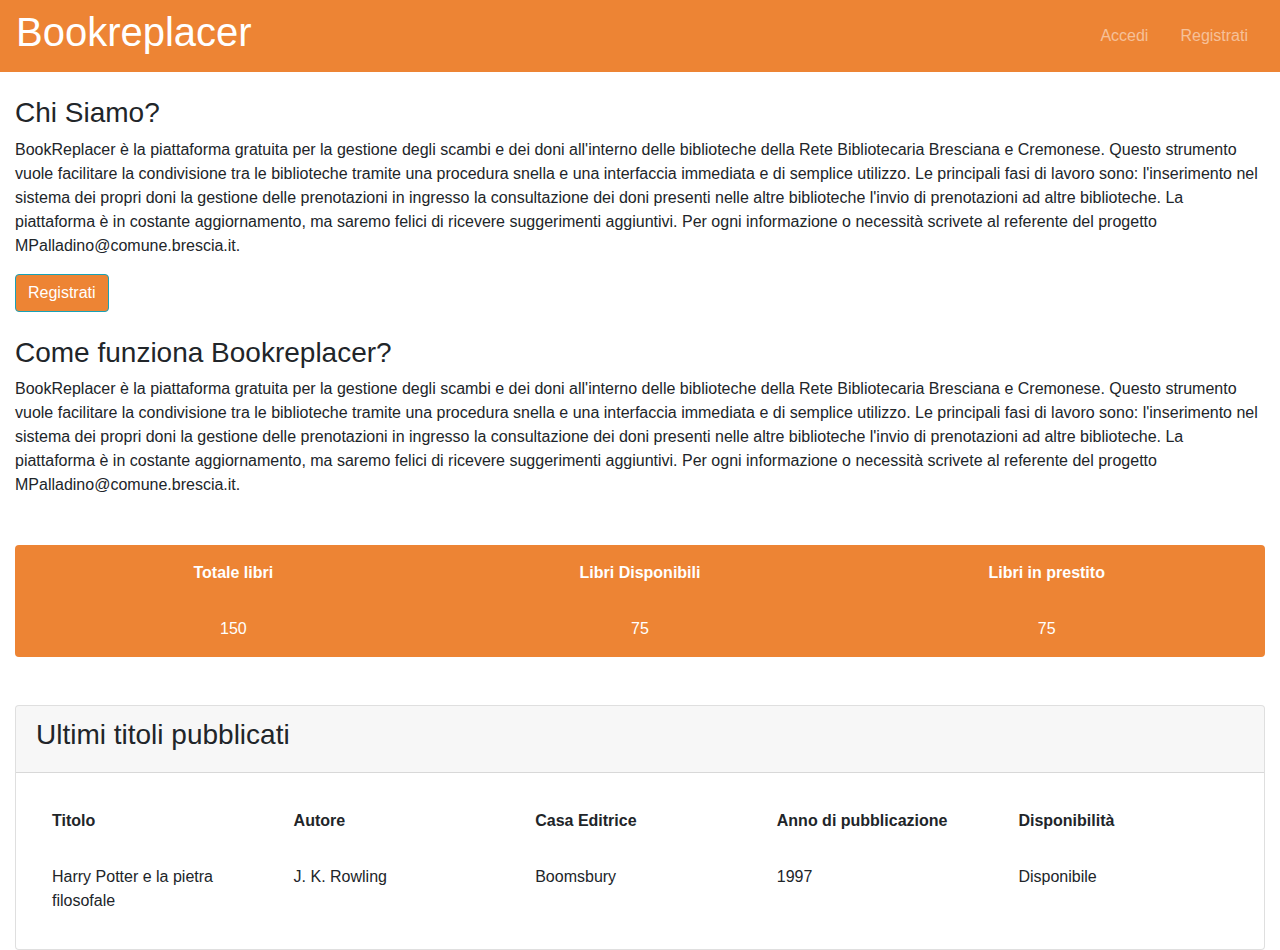
==== index.html @ 0bbeb37c "Versione base" ====
<!DOCTYPE html>
<html lang="en">
<head>
    <meta charset="UTF-8">
    <meta http-equiv="X-UA-Compatible" content="IE=edge">
    <meta name="viewport" content="width=device-width, initial-scale=1.0">
    <link rel="stylesheet" href="https://stackpath.bootstrapcdn.com/bootstrap/4.3.1/css/bootstrap.min.css" integrity="sha384-ggOyR0iXCbMQv3Xipma34MD+dH/1fQ784/j6cY/iJTQUOhcWr7x9JvoRxT2MZw1T" crossorigin="anonymous">
    <link rel="stylesheet" href="css/style.css">
    <title>Bookreplacer</title>
</head>
<body>
    
    <nav id="topNav" class="navbar">
        
        <h1>Bookreplacer</h1>

        <ul class="nav justify-content-end">
            <li class="nav-item">
                <a href="login.html" class="nav-link">Accedi</a>
            </li>
            <li class="nav-item">
                <a href="registration.html" class="nav-link">Registrati</a>
            </li>
        </ul>
        
    </nav>

    <main class="container-fluid">
        <div id="info">  
            <div class="info1 pt-4">
                    
                <h3>Chi Siamo?</h3>
                    
                <p>
                    BookReplacer è la piattaforma gratuita per la gestione degli scambi e dei doni all'interno delle biblioteche della Rete Bibliotecaria Bresciana e Cremonese.
                    Questo strumento vuole facilitare la condivisione tra le biblioteche tramite una procedura snella e una interfaccia immediata e di semplice utilizzo. Le principali fasi di lavoro sono:
                    l'inserimento nel sistema dei propri doni
                    la gestione delle prenotazioni in ingresso
                    la consultazione dei doni presenti nelle altre biblioteche
                    l'invio di prenotazioni ad altre biblioteche.
                    La piattaforma è in costante aggiornamento, ma saremo felici di ricevere suggerimenti aggiuntivi. Per ogni informazione o necessità scrivete al referente del progetto MPalladino@comune.brescia.it.
                </p>

                <a class="btn btn-info" href="registration.html" role="button">Registrati</a>
                
            </div>
                
            <div class="info2 pt-4">

                <h3>Come funziona Bookreplacer?</h3>
                    
                <p>
                    BookReplacer è la piattaforma gratuita per la gestione degli scambi e dei doni all'interno delle biblioteche della Rete Bibliotecaria Bresciana e Cremonese.
                    Questo strumento vuole facilitare la condivisione tra le biblioteche tramite una procedura snella e una interfaccia immediata e di semplice utilizzo. Le principali fasi di lavoro sono:
                    l'inserimento nel sistema dei propri doni
                    la gestione delle prenotazioni in ingresso
                    la consultazione dei doni presenti nelle altre biblioteche
                    l'invio di prenotazioni ad altre biblioteche.
                    La piattaforma è in costante aggiornamento, ma saremo felici di ricevere suggerimenti aggiuntivi. Per ogni informazione o necessità scrivete al referente del progetto MPalladino@comune.brescia.it.
                </p>

            </div>

            <div id="stats" class="stats container-fluid rounded mt-5">
                <div id="books" class="container-fluid">

                    <div class="row justify-content-between">

                        <div class="col p-3 font-weight-bold d-flex justify-content-center">Totale libri</div>
                        <div class="col p-3 font-weight-bold d-flex justify-content-center">Libri Disponibili</div>
                        <div class="col p-3 font-weight-bold d-flex justify-content-center">Libri in prestito</div>

                    </div>

                    <div class="row justify-content-between">

                        <div class="col p-3 d-flex justify-content-center">150</div>
                        <div class="col p-3 d-flex justify-content-center">75</div>
                        <div class="col p-3 d-flex justify-content-center">75</div>

                    </div>

                </div>     
            </div>

            <div class="card mt-5">

                <div class="card-header">

                    <h3>Ultimi titoli pubblicati</h3>

                </div>

                <div class="card-body">
                    <div id="books" class="container-fluid">

                        <div class="row justify-content-between">
    
                            <div id="title" class="col p-3 font-weight-bold">Titolo</div>
                            <div id="author" class="col p-3 font-weight-bold">Autore</div>
                            <div id="publisher" class="col p-3 font-weight-bold">Casa Editrice</div>
                            <div id="year" class="col p-3 font-weight-bold">Anno di pubblicazione</div>
                            <div id="availability" class="col p-3 font-weight-bold">Disponibilità</div>
    
                        </div>
    
                        <div class="row justify-content-between">
    
                            <div class="col p-3">Harry Potter e la pietra filosofale</div>
                            <div class="col p-3">J. K. Rowling</div>
                            <div class="col p-3">Boomsbury</div>
                            <div class="col p-3">1997</div>
                            <div class="col p-3">Disponibile</div>
    
                        </div>
    
                    </div>       
                </div>

            </div>
        </div> 
    </main>


    <script src="https://code.jquery.com/jquery-3.3.1.slim.min.js" integrity="sha384-q8i/X+965DzO0rT7abK41JStQIAqVgRVzpbzo5smXKp4YfRvH+8abtTE1Pi6jizo" crossorigin="anonymous"></script>
    <script src="https://cdnjs.cloudflare.com/ajax/libs/popper.js/1.14.7/umd/popper.min.js" integrity="sha384-UO2eT0CpHqdSJQ6hJty5KVphtPhzWj9WO1clHTMGa3JDZwrnQq4sF86dIHNDz0W1" crossorigin="anonymous"></script>
    <script src="https://stackpath.bootstrapcdn.com/bootstrap/4.3.1/js/bootstrap.min.js" integrity="sha384-JjSmVgyd0p3pXB1rRibZUAYoIIy6OrQ6VrjIEaFf/nJGzIxFDsf4x0xIM+B07jRM" crossorigin="anonymous"></script>
</body>
</html>
---- css/style.css ----
main{
    min-height: 80vh;
}

.navbar{
    background-color: rgb(237, 132, 52);
    color: white;
}

.nav-link{
    color: rgba(255,255,255,.5);
    transition: 0.5s;
}

.nav-link:hover{
    color: rgba(255,255,255,.85);
}

.btn-info{
    background-color: rgb(237, 132, 52);
    transition: 0.5s;
}

.btn-info:hover{
    background-color: rgb(167, 85, 23);
}

.btn-form{   
    background-color: rgb(237, 132, 52);
    transition: 0.5s;
}

.btn-form:hover{   
    background-color: rgb(167, 85, 23);
}

.btn-research{   
    background-color: rgb(237, 132, 52);
    color: white;
    transition: 0.5s;
}

.btn-research:hover{   
    background-color: rgb(167, 85, 23);
}

.stats{
    background-color:  rgb(237, 132, 52);
    color: white;
}
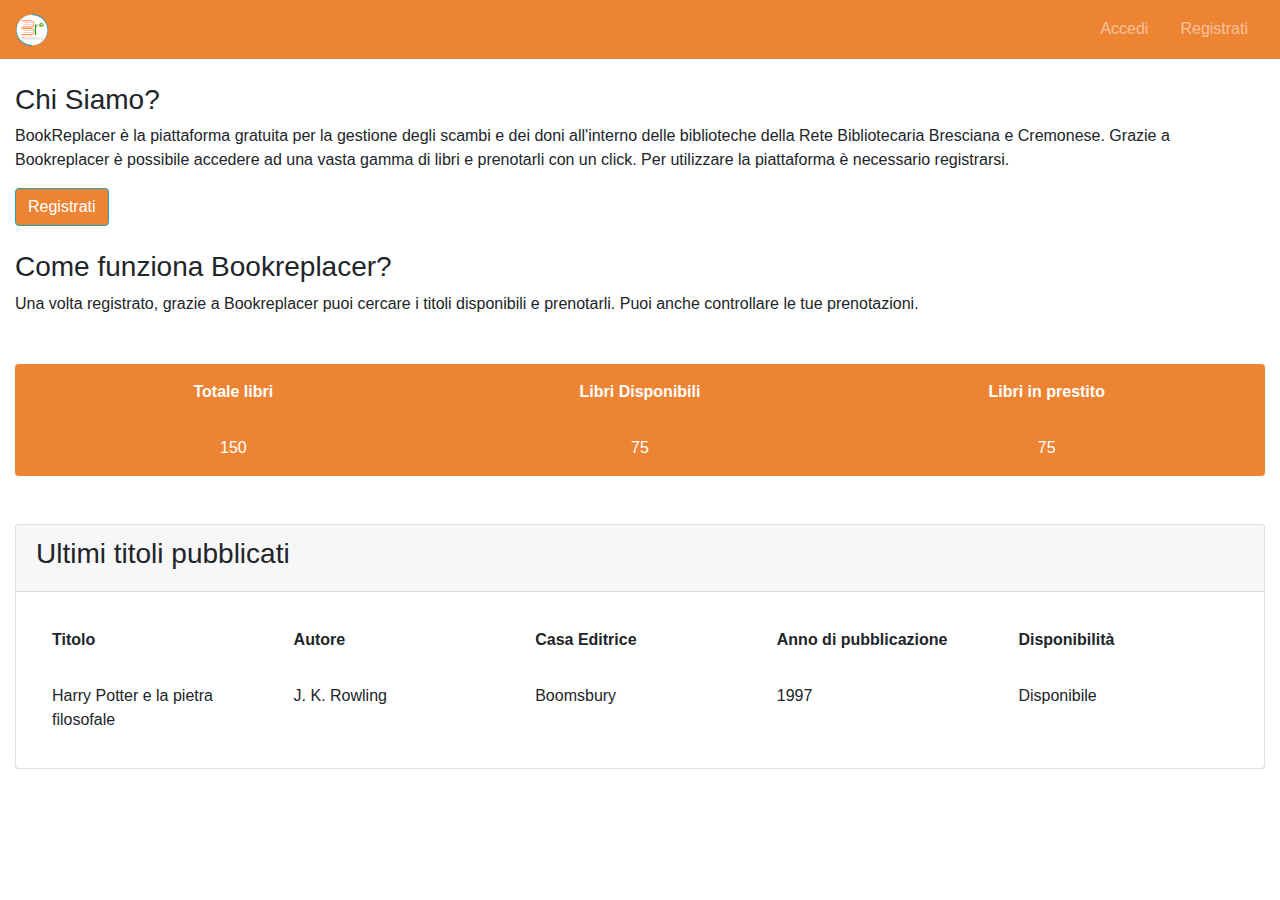
==== commit 6dd0e80c: "Versione Base - Revisione 1" ====
--- a/index.html
+++ b/index.html
@@ -12,7 +12,9 @@
     
     <nav id="topNav" class="navbar">
         
-        <h1>Bookreplacer</h1>
+        <a class="navbar-brand" href="index.html" title="Home">
+            <img src="img/nav-logo.png" alt="BookReplacer">
+        </a>
 
         <ul class="nav justify-content-end">
             <li class="nav-item">
@@ -33,12 +35,8 @@
                     
                 <p>
                     BookReplacer è la piattaforma gratuita per la gestione degli scambi e dei doni all'interno delle biblioteche della Rete Bibliotecaria Bresciana e Cremonese.
-                    Questo strumento vuole facilitare la condivisione tra le biblioteche tramite una procedura snella e una interfaccia immediata e di semplice utilizzo. Le principali fasi di lavoro sono:
-                    l'inserimento nel sistema dei propri doni
-                    la gestione delle prenotazioni in ingresso
-                    la consultazione dei doni presenti nelle altre biblioteche
-                    l'invio di prenotazioni ad altre biblioteche.
-                    La piattaforma è in costante aggiornamento, ma saremo felici di ricevere suggerimenti aggiuntivi. Per ogni informazione o necessità scrivete al referente del progetto MPalladino@comune.brescia.it.
+                    Grazie a Bookreplacer è possibile accedere ad una vasta gamma di libri e prenotarli con un click.
+                    Per utilizzare la piattaforma è necessario registrarsi.
                 </p>
 
                 <a class="btn btn-info" href="registration.html" role="button">Registrati</a>
@@ -50,13 +48,7 @@
                 <h3>Come funziona Bookreplacer?</h3>
                     
                 <p>
-                    BookReplacer è la piattaforma gratuita per la gestione degli scambi e dei doni all'interno delle biblioteche della Rete Bibliotecaria Bresciana e Cremonese.
-                    Questo strumento vuole facilitare la condivisione tra le biblioteche tramite una procedura snella e una interfaccia immediata e di semplice utilizzo. Le principali fasi di lavoro sono:
-                    l'inserimento nel sistema dei propri doni
-                    la gestione delle prenotazioni in ingresso
-                    la consultazione dei doni presenti nelle altre biblioteche
-                    l'invio di prenotazioni ad altre biblioteche.
-                    La piattaforma è in costante aggiornamento, ma saremo felici di ricevere suggerimenti aggiuntivi. Per ogni informazione o necessità scrivete al referente del progetto MPalladino@comune.brescia.it.
+                    Una volta registrato, grazie a Bookreplacer puoi cercare i titoli disponibili e prenotarli. Puoi anche controllare le tue prenotazioni.
                 </p>
 
             </div>
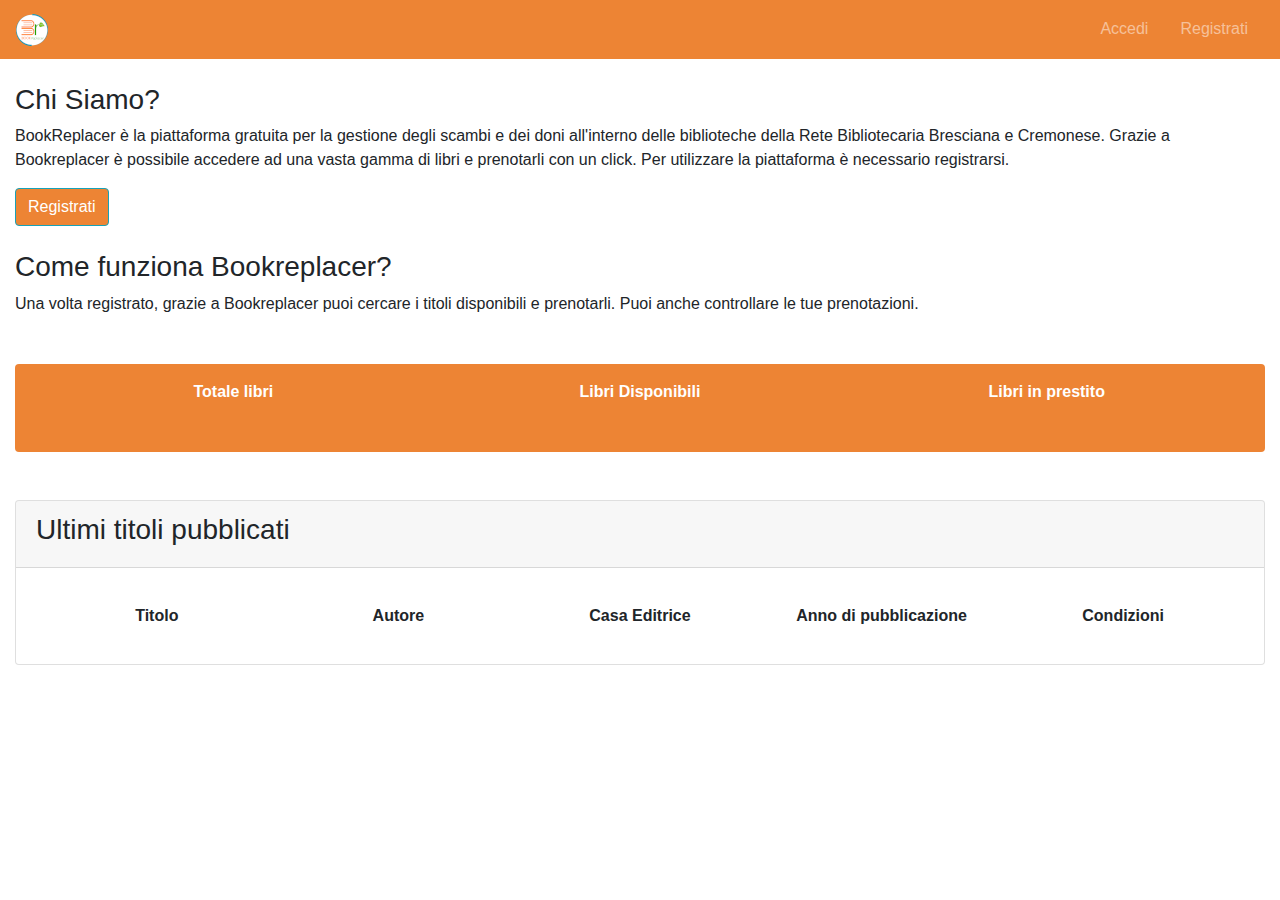
==== commit 8c23da00: "Aggiunto JavaScript" ====
--- a/index.html
+++ b/index.html
@@ -53,8 +53,8 @@
 
             </div>
 
-            <div id="stats" class="stats container-fluid rounded mt-5">
-                <div id="books" class="container-fluid">
+            <div class="stats container-fluid rounded mt-5">
+                <div id="stats" class="container-fluid">
 
                     <div class="row justify-content-between">
 
@@ -66,9 +66,9 @@
 
                     <div class="row justify-content-between">
 
-                        <div class="col p-3 d-flex justify-content-center">150</div>
-                        <div class="col p-3 d-flex justify-content-center">75</div>
-                        <div class="col p-3 d-flex justify-content-center">75</div>
+                        <div id="total" class="col p-3 d-flex justify-content-center"></div>
+                        <div id="available" class="col p-3 d-flex justify-content-center"></div>
+                        <div id="gifted" class="col p-3 d-flex justify-content-center"></div>
 
                     </div>
 
@@ -88,23 +88,25 @@
 
                         <div class="row justify-content-between">
     
-                            <div id="title" class="col p-3 font-weight-bold">Titolo</div>
-                            <div id="author" class="col p-3 font-weight-bold">Autore</div>
-                            <div id="publisher" class="col p-3 font-weight-bold">Casa Editrice</div>
-                            <div id="year" class="col p-3 font-weight-bold">Anno di pubblicazione</div>
-                            <div id="availability" class="col p-3 font-weight-bold">Disponibilità</div>
+                            <div id="title_0" class="col p-3 font-weight-bold d-flex justify-content-center">Titolo</div>
+                            <div id="author_0" class="col p-3 font-weight-bold d-flex justify-content-center">Autore</div>
+                            <div id="publisher_0" class="col p-3 font-weight-bold d-flex justify-content-center">Casa Editrice</div>
+                            <div id="year_0" class="col p-3 font-weight-bold d-flex justify-content-center">Anno di pubblicazione</div>
+                            <div id="conditions_0" class="col p-3 font-weight-bold d-flex justify-content-center">Condizioni</div>
     
                         </div>
     
-                        <div class="row justify-content-between">
-    
-                            <div class="col p-3">Harry Potter e la pietra filosofale</div>
-                            <div class="col p-3">J. K. Rowling</div>
-                            <div class="col p-3">Boomsbury</div>
-                            <div class="col p-3">1997</div>
-                            <div class="col p-3">Disponibile</div>
-    
-                        </div>
+                        <template id="templateRow">
+                            <div class="row justify-content-between">
+        
+                                <div id="title_" class="col p-3 d-flex justify-content-center"></div>
+                                <div id="author_" class="col p-3 d-flex justify-content-center"></div>
+                                <div id="publisher_" class="col p-3 d-flex justify-content-center"></div>
+                                <div id="year_" class="col p-3 d-flex justify-content-center"></div>
+                                <div id="conditions_" class="col p-3 d-flex justify-content-center"></div>
+        
+                            </div>    
+                        </template>
     
                     </div>       
                 </div>
@@ -113,7 +115,7 @@
         </div> 
     </main>
 
-
+    <script src="js/index.js"></script>
     <script src="https://code.jquery.com/jquery-3.3.1.slim.min.js" integrity="sha384-q8i/X+965DzO0rT7abK41JStQIAqVgRVzpbzo5smXKp4YfRvH+8abtTE1Pi6jizo" crossorigin="anonymous"></script>
     <script src="https://cdnjs.cloudflare.com/ajax/libs/popper.js/1.14.7/umd/popper.min.js" integrity="sha384-UO2eT0CpHqdSJQ6hJty5KVphtPhzWj9WO1clHTMGa3JDZwrnQq4sF86dIHNDz0W1" crossorigin="anonymous"></script>
     <script src="https://stackpath.bootstrapcdn.com/bootstrap/4.3.1/js/bootstrap.min.js" integrity="sha384-JjSmVgyd0p3pXB1rRibZUAYoIIy6OrQ6VrjIEaFf/nJGzIxFDsf4x0xIM+B07jRM" crossorigin="anonymous"></script>
